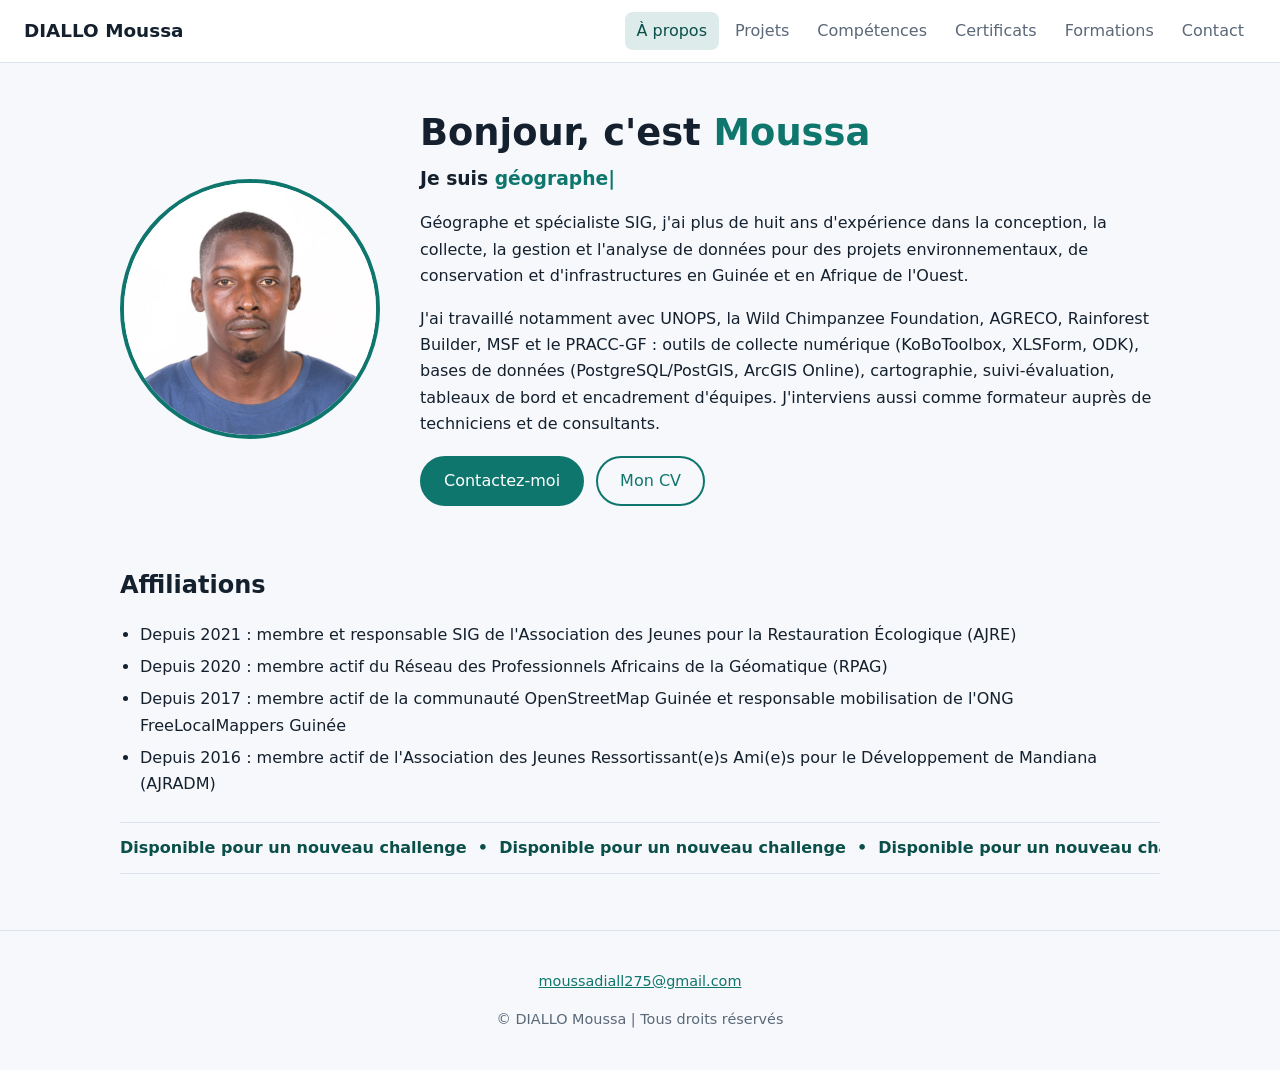
==== index.html @ 453876b7 "Add files via upload" ====
<!DOCTYPE html>
<html lang="fr"><head><meta charset="UTF-8"><meta name="viewport" content="width=device-width, initial-scale=1, viewport-fit=cover">
<title>Géographe & Spécialiste SIG | DIALLO Moussa</title><meta name="description" content="Portfolio de DIALLO Moussa, géographe et spécialiste SIG, collecte numérique et drone mapping, basé en Guinée.">
<link rel="icon" href="img/portrait.jpg"><link rel="stylesheet" href="css/style.css"></head>
<body>
<header class="nav"><a class="logo" href="index.html">DIALLO Moussa</a><button class="burger" aria-label="Menu" onclick="document.body.classList.toggle('open')">☰</button><nav><a href="index.html" class=active>À propos</a><a href="projets.html">Projets</a><a href="competences.html">Compétences</a><a href="certificats.html">Certificats</a><a href="formations.html">Formations</a><a href="contact.html">Contact</a></nav></header>
<main>
<section class="hero"><img src="img/portrait.jpg" alt="Portrait de DIALLO Moussa" class="portrait"><div>
<h1>Bonjour, c'est <em>Moussa</em></h1><h3>Je suis <span id="typed"></span></h3>
<p>Géographe et spécialiste SIG, j'ai plus de huit ans d'expérience dans la conception, la collecte, la gestion et l'analyse de données pour des projets environnementaux, de conservation et d'infrastructures en Guinée et en Afrique de l'Ouest.</p>
<p>J'ai travaillé notamment avec UNOPS, la Wild Chimpanzee Foundation, AGRECO, Rainforest Builder, MSF et le PRACC-GF : outils de collecte numérique (KoBoToolbox, XLSForm, ODK), bases de données (PostgreSQL/PostGIS, ArcGIS Online), cartographie, suivi-évaluation, tableaux de bord et encadrement d'équipes. J'interviens aussi comme formateur auprès de techniciens et de consultants.</p>
<div class="btns"><a class="btn" href="contact.html">Contactez-moi</a><a class="btn ghost" href="docs/CV_DIALLO_Moussa.pdf" download>Mon CV</a></div></div></section>
<section><h2>Affiliations</h2><ul class="plain"><li>Depuis 2021 : membre et responsable SIG de l&#x27;Association des Jeunes pour la Restauration Écologique (AJRE)</li><li>Depuis 2020 : membre actif du Réseau des Professionnels Africains de la Géomatique (RPAG)</li><li>Depuis 2017 : membre actif de la communauté OpenStreetMap Guinée et responsable mobilisation de l&#x27;ONG FreeLocalMappers Guinée</li><li>Depuis 2016 : membre actif de l&#x27;Association des Jeunes Ressortissant(e)s Ami(e)s pour le Développement de Mandiana (AJRADM)</li></ul></section>
<div class="marquee"><div>Disponible pour un nouveau challenge &nbsp;•&nbsp; Disponible pour un nouveau challenge &nbsp;•&nbsp; Disponible pour un nouveau challenge &nbsp;•&nbsp; Disponible pour un nouveau challenge &nbsp;•&nbsp; Disponible pour un nouveau challenge &nbsp;•&nbsp; Disponible pour un nouveau challenge &nbsp;•&nbsp; Disponible pour un nouveau challenge &nbsp;•&nbsp; Disponible pour un nouveau challenge &nbsp;•&nbsp; Disponible pour un nouveau challenge &nbsp;•&nbsp; Disponible pour un nouveau challenge &nbsp;•&nbsp; Disponible pour un nouveau challenge &nbsp;•&nbsp; Disponible pour un nouveau challenge &nbsp;•&nbsp; </div></div>
</main>
<footer><p><a href="mailto:moussadiall275@gmail.com">moussadiall275@gmail.com</a></p><p>© DIALLO Moussa | Tous droits réservés</p></footer>
<script src="js/main.js"></script>
</body></html>
---- css/style.css ----
:root{--bg:#f6f8fb;--fg:#14202e;--mut:#5a6878;--card:#fff;--line:#dde4ee;--ac:#0f766e;--ac2:#0b4f4a;--acfg:#fff;box-sizing:border-box;padding-top:env(safe-area-inset-top,0px);padding-bottom:env(safe-area-inset-bottom,0px)}
@media(prefers-color-scheme:dark){:root:not([data-theme=light]){--bg:#0e1620;--fg:#e8eef5;--mut:#9fb0c2;--card:#16212d;--line:#26364a;--ac:#2dd4bf;--ac2:#5eead4;--acfg:#06201d;color-scheme:dark}}
:root[data-theme=dark]{--bg:#0e1620;--fg:#e8eef5;--mut:#9fb0c2;--card:#16212d;--line:#26364a;--ac:#2dd4bf;--ac2:#5eead4;--acfg:#06201d;color-scheme:dark}
html{scroll-padding-top:env(safe-area-inset-top,0px)}*{box-sizing:border-box}
body{margin:0;background:var(--bg);color:var(--fg);font:16px/1.65 system-ui,-apple-system,"Segoe UI",Roboto,Arial,sans-serif}
a{color:var(--ac)}main{max-width:1080px;margin:0 auto;padding:32px 20px 56px}
.nav{position:sticky;top:0;z-index:20;display:flex;align-items:center;justify-content:space-between;gap:16px;padding:12px 24px;background:var(--card);border-bottom:1px solid var(--line)}
.logo{font-weight:700;font-size:1.15rem;color:var(--fg);text-decoration:none}
.nav nav{display:flex;gap:4px;flex-wrap:wrap}.nav nav a{padding:6px 12px;border-radius:8px;text-decoration:none;color:var(--mut);font-weight:500}
.nav nav a:hover,.nav nav a.active{color:var(--ac2);background:color-mix(in srgb,var(--ac) 14%,transparent)}
.burger{display:none;background:none;border:1px solid var(--line);color:var(--fg);border-radius:8px;font-size:1.2rem;padding:2px 10px;cursor:pointer}
h1{font-size:2.3rem;line-height:1.2;margin:0 0 8px}h2{margin:36px 0 12px}h3{margin:0 0 6px}em{color:var(--ac);font-style:normal}
.lead{color:var(--mut);margin:0 0 24px;font-size:1.1rem}
.hero{display:grid;grid-template-columns:260px 1fr;gap:40px;align-items:center;padding:16px 0 24px}
.portrait{width:260px;height:260px;border-radius:50%;object-fit:cover;border:4px solid var(--ac)}
#typed{color:var(--ac)}#typed::after{content:"|";animation:bl 1s steps(1) infinite}@keyframes bl{50%{opacity:0}}
.btns{display:flex;gap:12px;flex-wrap:wrap;margin-top:18px}
.btn{display:inline-block;background:var(--ac);color:var(--acfg);border:2px solid var(--ac);padding:10px 22px;border-radius:999px;font:600 1rem inherit;text-decoration:none;cursor:pointer}
.btn.ghost{background:transparent;color:var(--ac)}
.grid{display:grid;grid-template-columns:repeat(auto-fill,minmax(300px,1fr));gap:18px}.g3{grid-template-columns:repeat(auto-fill,minmax(260px,1fr))}
.card{background:var(--card);border:1px solid var(--line);border-radius:14px;padding:20px}
.tag{display:inline-block;font-size:.75rem;font-weight:600;color:var(--ac2);background:color-mix(in srgb,var(--ac) 14%,transparent);padding:2px 10px;border-radius:999px;margin-bottom:8px}
.meta{color:var(--mut);font-size:.9rem;margin:0 0 8px}.tools{font-size:.9rem;color:var(--mut);margin-bottom:0}
.chips{display:flex;gap:8px;flex-wrap:wrap;margin-bottom:20px}
.chip{background:var(--card);border:1px solid var(--line);color:var(--fg);padding:6px 14px;border-radius:999px;cursor:pointer;font:inherit}
.chip.on{background:var(--ac);color:var(--acfg);border-color:var(--ac)}
.shot{margin:0}.ph{aspect-ratio:4/3;border:2px dashed var(--line);border-radius:14px;display:grid;place-items:center;color:var(--mut);background:var(--card)}
figcaption{margin-top:8px;color:var(--mut);font-size:.95rem}
.scroll{overflow-x:auto}table{width:100%;border-collapse:collapse;background:var(--card);border:1px solid var(--line)}
th,td{text-align:left;padding:10px 14px;border-bottom:1px solid var(--line);vertical-align:top}th{color:var(--ac2)}td:first-child{white-space:nowrap;color:var(--mut)}
.timeline{list-style:none;padding:0;margin:0;border-left:3px solid var(--ac)}.timeline li{display:grid;grid-template-columns:130px 1fr;gap:16px;padding:0 0 26px 20px}.timeline b{color:var(--ac2)}
.plain{padding-left:20px}.plain li{margin-bottom:6px}
.two{display:grid;grid-template-columns:1.4fr 1fr;gap:24px}form{display:grid;gap:14px}label{display:grid;gap:4px;font-weight:600}
input,textarea{font:inherit;padding:10px 12px;border:1px solid var(--line);border-radius:10px;background:var(--card);color:var(--fg)}
.marquee{overflow:hidden;white-space:nowrap;border-block:1px solid var(--line);padding:12px 0;margin-top:24px;color:var(--ac2);font-weight:600}
.marquee div{display:inline-block;animation:mq 40s linear infinite}@keyframes mq{to{transform:translateX(-50%)}}
footer{text-align:center;padding:24px 20px;border-top:1px solid var(--line);color:var(--mut);font-size:.9rem}
.view{display:none}.view.show{display:block}
@media(max-width:760px){.hero,.two{grid-template-columns:1fr}.portrait{margin:auto}.timeline li{grid-template-columns:1fr;gap:2px}h1{font-size:1.9rem}
.burger{display:block}.nav nav{display:none;position:absolute;top:100%;left:0;right:0;background:var(--card);padding:10px 20px;flex-direction:column;border-bottom:1px solid var(--line)}body.open .nav nav{display:flex}}
@media(prefers-reduced-motion:reduce){.marquee div,#typed::after{animation:none}}
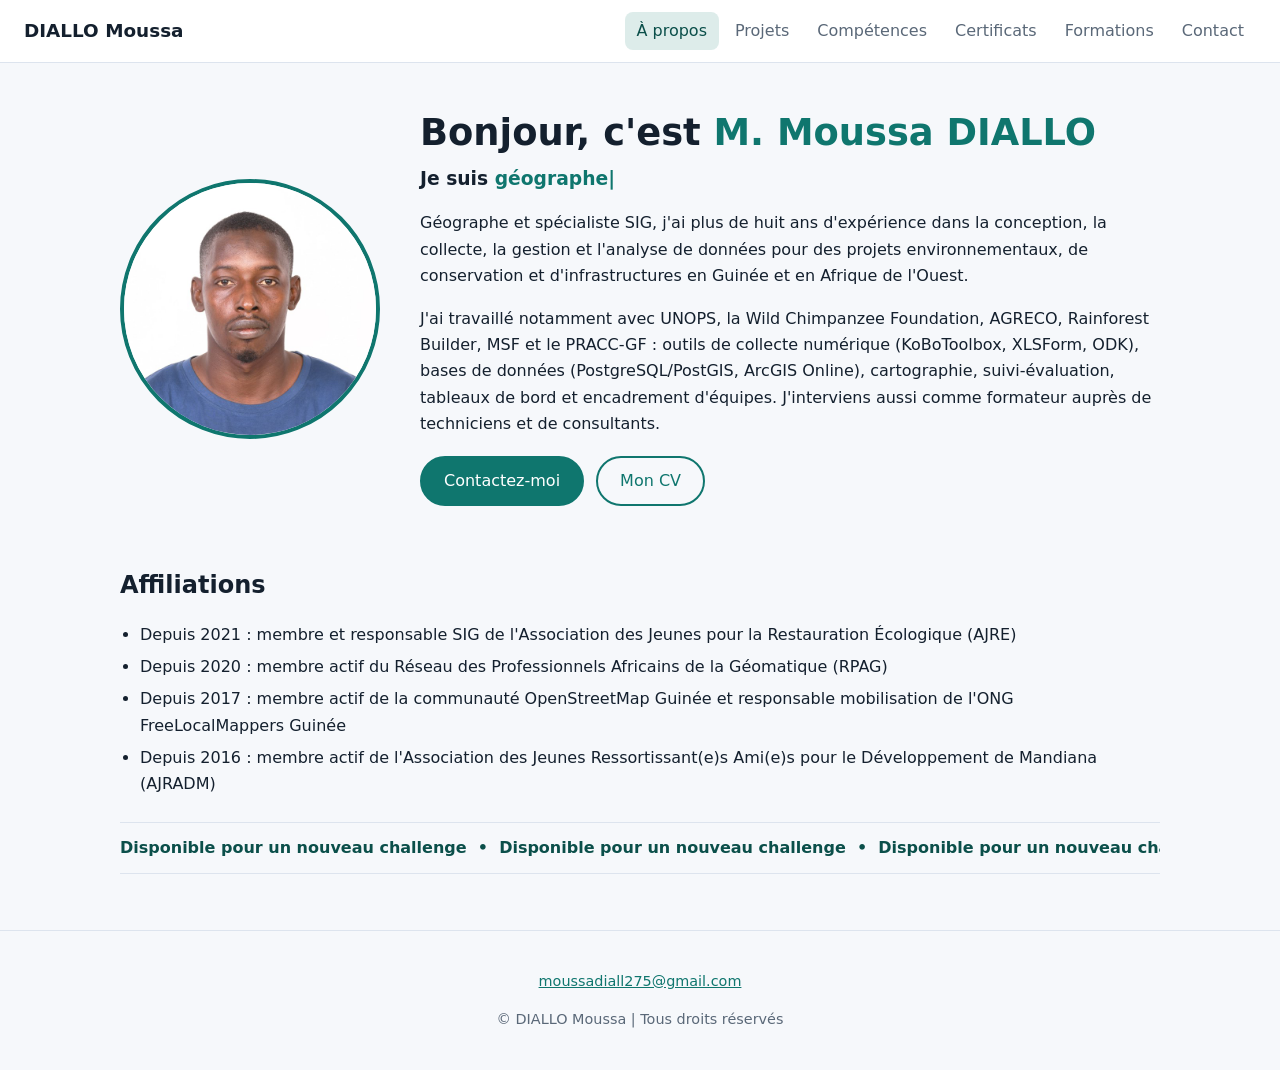
==== commit 41e87c4e: "Update header name to 'M. Moussa DIALLO'" ====
--- a/index.html
+++ b/index.html
@@ -6,7 +6,7 @@
 <header class="nav"><a class="logo" href="index.html">DIALLO Moussa</a><button class="burger" aria-label="Menu" onclick="document.body.classList.toggle('open')">☰</button><nav><a href="index.html" class=active>À propos</a><a href="projets.html">Projets</a><a href="competences.html">Compétences</a><a href="certificats.html">Certificats</a><a href="formations.html">Formations</a><a href="contact.html">Contact</a></nav></header>
 <main>
 <section class="hero"><img src="img/portrait.jpg" alt="Portrait de DIALLO Moussa" class="portrait"><div>
-<h1>Bonjour, c'est <em>Moussa</em></h1><h3>Je suis <span id="typed"></span></h3>
+<h1>Bonjour, c'est <em>M. Moussa DIALLO</em></h1><h3>Je suis <span id="typed"></span></h3>
 <p>Géographe et spécialiste SIG, j'ai plus de huit ans d'expérience dans la conception, la collecte, la gestion et l'analyse de données pour des projets environnementaux, de conservation et d'infrastructures en Guinée et en Afrique de l'Ouest.</p>
 <p>J'ai travaillé notamment avec UNOPS, la Wild Chimpanzee Foundation, AGRECO, Rainforest Builder, MSF et le PRACC-GF : outils de collecte numérique (KoBoToolbox, XLSForm, ODK), bases de données (PostgreSQL/PostGIS, ArcGIS Online), cartographie, suivi-évaluation, tableaux de bord et encadrement d'équipes. J'interviens aussi comme formateur auprès de techniciens et de consultants.</p>
 <div class="btns"><a class="btn" href="contact.html">Contactez-moi</a><a class="btn ghost" href="docs/CV_DIALLO_Moussa.pdf" download>Mon CV</a></div></div></section>
